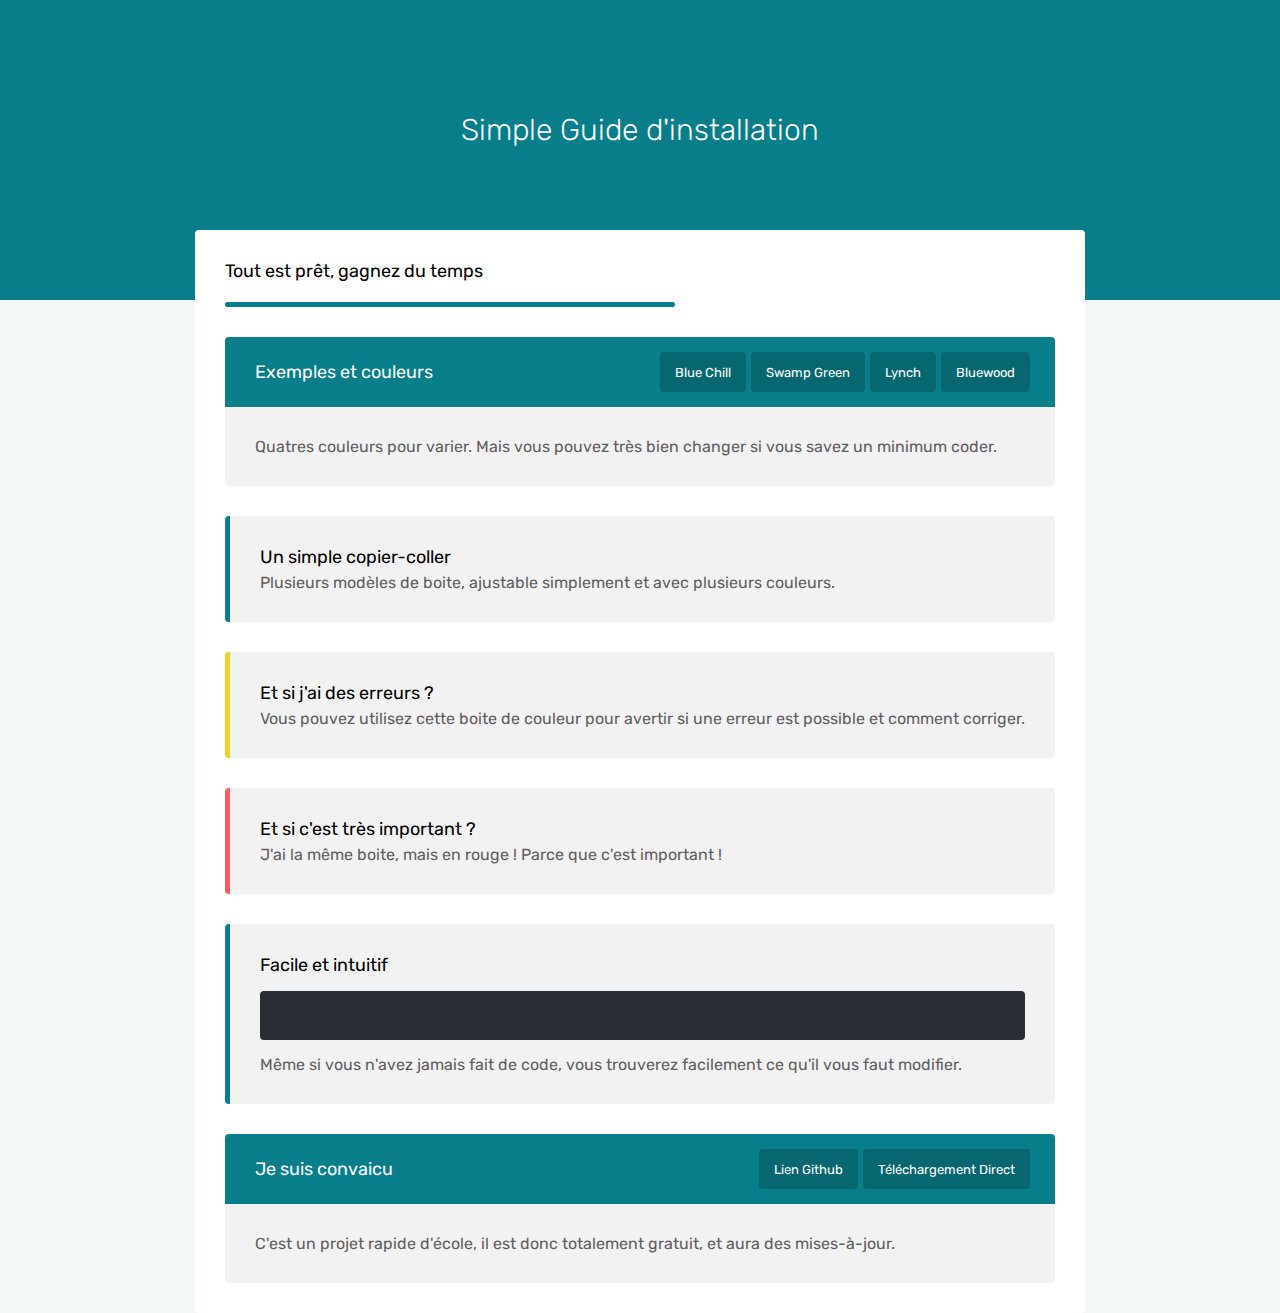
==== index.html @ 52811493 "Release v1.0" ====
<!-- Code By Nelga - Nelga.fr -->

<!DOCTYPE html>
<html lang="fr" dir="ltr">
  <!-- Head - Touch Only <title> -->
  <head>
    <meta charset="utf-8">
    <title>Simple Installation Guide Template</title>
    <link rel="stylesheet" href="css/master.css">
    <link href="https://fonts.googleapis.com/css2?family=Rubik&display=swap" rel="stylesheet">
    <link rel="stylesheet" href="css/config.css">
  </head>
  <body>
    <!-- Header -->
    <main class="main">
      <div class="header">
        <h3>Simple Guide d'installation</h3>
      </div>
      <div class="body">
        <div class="content">
          <h4>Tout est prêt, gagnez du temps</h4>
          <div class="line"></div>
    <!-- Header -->

          <!-- Simple link exemple -->
          <div class="simple-link">
            <div class="link-head">
              <h5 class="link-title">Exemples et couleurs</h5>
              <div class="btn-sizing">
                <a href="Blue-Chill/index.html" target="_blank" class="link-btn">Blue Chill</a>
                <a href="Swamp-Green/index.html" target="_blank" class="link-btn">Swamp Green</a>
                <a href="Lynch/index.html" target="_blank" class="link-btn">Lynch</a>
                <a href="Bluewood/index.html" target="_blank" class="link-btn">Bluewood</a>
              </div>
            </div>
            <div class="simple-content-link">
              <p>Quatres couleurs pour varier. Mais vous pouvez très bien changer si vous savez un minimum coder.
              </p>
            </div>
          </div>
          <!-- Simple link exemple -->

          <!-- Simple exemple -->
          <div class="simple">
            <div class="simple-content">
              <h5>Un simple copier-coller</h5>
              <p>Plusieurs modèles de boite, ajustable simplement et avec plusieurs couleurs.
              </p>
            </div>
          </div>
          <!-- Simple exemple -->

          <!-- Simple warning exemple -->
          <div class="simple-warning">
            <div class="simple-content">
              <h5>Et si j'ai des erreurs ?</h5>
              <p>Vous pouvez utilisez cette boite de couleur pour avertir si une erreur est possible et comment corriger.
              </p>
            </div>
          </div>
          <!-- Simple warning exemple -->

          <!-- Simple bad exemple -->
          <div class="simple-bad">
            <div class="simple-content">
              <h5>Et si c'est très important ? </h5>
              <p>J'ai la même boite, mais en rouge ! Parce que c'est important !
              </p>
            </div>
          </div>
          <!-- Simple bad exemple -->

          <!-- Simple code exemple -->
          <div class="simple-code">
            <div class="simple-content">
              <h5>Facile et intuitif</h5>
              <div class="code-pic">
                <img src="images/code.png" alt="">
              </div>
              <p>Même si vous n'avez jamais fait de code, vous trouverez facilement ce qu'il vous faut modifier.
              </p>
            </div>
          </div>
          <!-- Simple code exemple -->

          <!-- Simple link exemple -->
          <div class="simple-link">
            <div class="link-head">
              <h5 class="link-title">Je suis convaicu</h5>
              <div class="btn-sizing">
                <a href="#" class="link-btn">Lien Github</a>
                <a href="#" class="link-btn">Téléchargement Direct</a>
              </div>
            </div>
            <div class="simple-content-link">
              <p>C'est un projet rapide d'école, il est donc totalement gratuit, et aura des mises-à-jour.
              </p>
            </div>
          </div>
          <!-- Simple link exemple -->

        </div>
      </div>
    </main>
  </body>
</html>
---- css/master.css ----
/* Code By Nelga - Nelga.fr */

* {
  margin: 0;
  font-family: 'Rubik', sans-serif;
}

body {
  background-color: #F2F7F7;
}

h5 {
  font-size: 18px;
  font-weight: 400;
}

p {
  margin-top: 5px;
  color: #605E5E;
}

.header {
  /* Box size */
  width: 100%;
  height: 300px;
  background-color: #087E8B;
  /* flex to center */
  display: flex;
  align-items: center;
  flex-direction: row;
  justify-content: center;
  position: absolute;
  top: 0;
}

.body {
  /* flex to center */
  display: flex;
  justify-content: center;
}

.header h3{
  /* title color, vertical center, size */
  color: white;
  margin-bottom: 40px;
  font-size: 30px;
  font-weight: 200;
}

.content {
  /* width, background color and padding */
  max-width: 1100px;
  background-color: #FFF;
  padding: 30px;
  border-radius: 4px;
  /* flex */
  position: absolute;
  top: 230px;
  margin-bottom: 60px;
}

.content h4 {
  font-weight: 400;
  font-size: 18px;
}

.line {
  margin-top: 20px;
  width: 450px;
  height: 5px;
  border-radius: 15px;
  background-color: #087E8B;
}

.simple {
  background-color: #F2F2F2;
  padding: 30px;
  border-radius: 4px;
  margin-top: 30px;
  border-left: solid 5px #087E8B;
  text-align: justify;
}

.simple-warning {
  background-color: #F2F2F2;
  padding: 30px;
  border-radius: 4px;
  margin-top: 30px;
  border-left: solid 5px #E8D421;
  text-align: justify;
}

.simple-bad {
  background-color: #F2F2F2;
  padding: 30px;
  border-radius: 4px;
  margin-top: 30px;
  border-left: solid 5px #FF5A5F;
  text-align: justify;
}

.simple-code {
  background-color: #F2F2F2;
  padding: 30px;
  border-radius: 4px;
  margin-top: 30px;
  border-left: solid 5px #087E8B;
  text-align: justify;
}

.simple-content-link {
  background-color: #F2F2F2;
  padding: 25px 30px 30px 30px;
  border-radius: 4px;
  border-top-right-radius: 0;
  border-top-left-radius: 0;
  text-align: justify;
}

.code-pic {
  margin-top: 15px;
  margin-bottom: 15px;
  padding: 15px;
  padding-left: 20px;
  border-radius: 4px;
}

.code-pic img{
  width: 45%;
  background-size: cover;
}

.link-head {
  border-top-left-radius: 4px;
  border-top-right-radius: 4px;
  background-color: #087E8B;

  display: flex;
  justify-content: space-between;
  padding: 15px 25px 15px 30px;
  align-items: center;
  margin-top: 30px;
}

.link-btn {
  height: 30px;
  padding: 5px 15px;
  margin-left: 5px;
  background-color: #076770;
  display: flex;
  justify-content: center;
  align-items: center;
  text-decoration: none;
  color: #fff;
  border-radius: 4px;
  font-size: 13px;
}

.link-btn:hover {
  background-color: #fff;
  transition: 0.3s;
  color: #087E8B;
}

.link-title{
  color: white;
}

.btn-sizing {
  display: flex;
}
---- css/config.css ----
/* Code By Nelga - Nelga.fr */




/* Code box background */
.code-pic {
  background-color: /* Modify here -> */ #282C35 /* <- Modify here */;
}
/* Code box background */
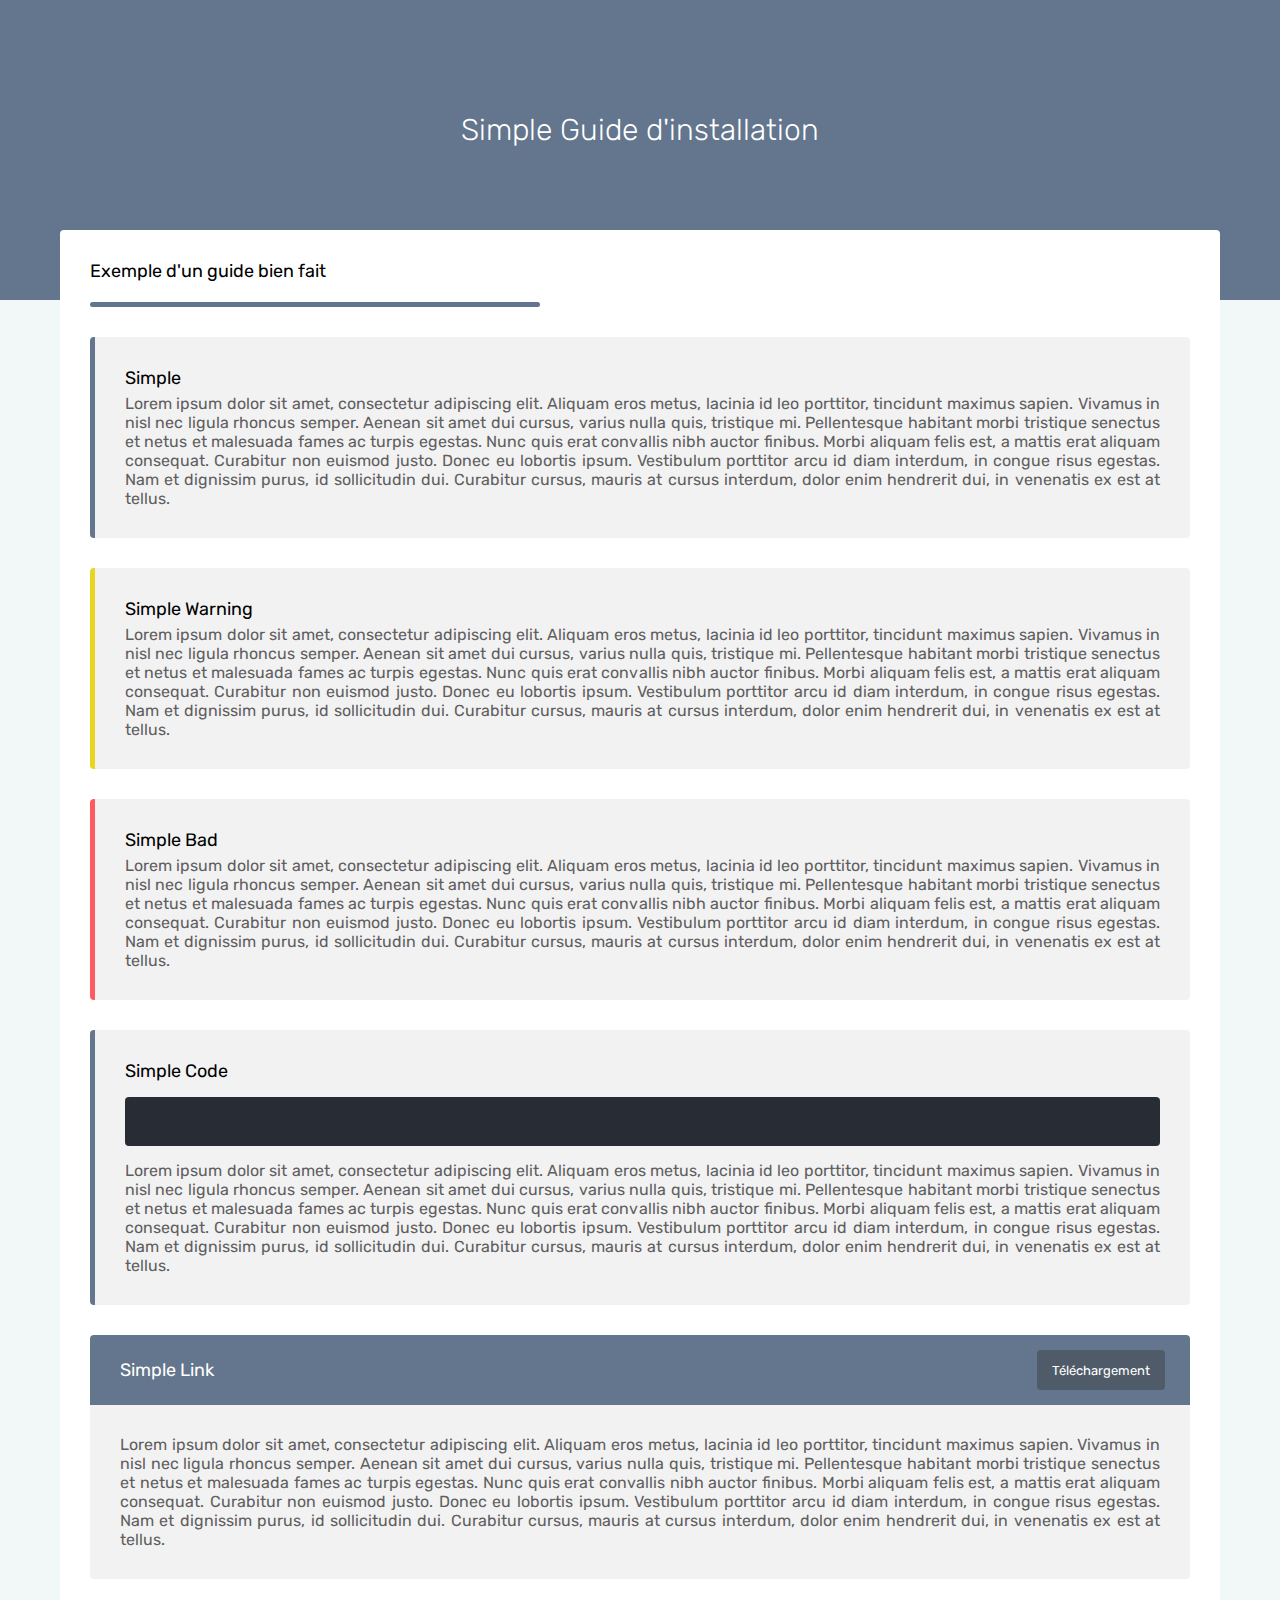
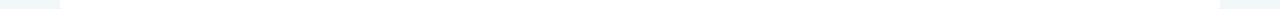
==== commit d52f3c89: "Release v1.2" ====
--- a/index.html
+++ b/index.html
@@ -6,7 +6,7 @@
   <head>
     <meta charset="utf-8">
     <title>Simple Installation Guide Template</title>
-    <link rel="stylesheet" href="css/master.css">
+    <link rel="stylesheet" href="css/lynch.css">
     <link href="https://fonts.googleapis.com/css2?family=Rubik&display=swap" rel="stylesheet">
     <link rel="stylesheet" href="css/config.css">
   </head>
@@ -18,33 +18,16 @@
       </div>
       <div class="body">
         <div class="content">
-          <h4>Tout est prêt, gagnez du temps</h4>
+          <h4>Exemple d'un guide bien fait</h4>
           <div class="line"></div>
     <!-- Header -->
-
-          <!-- Simple link exemple -->
-          <div class="simple-link">
-            <div class="link-head">
-              <h5 class="link-title">Exemples et couleurs</h5>
-              <div class="btn-sizing">
-                <a href="Blue-Chill/index.html" target="_blank" class="link-btn">Blue Chill</a>
-                <a href="Swamp-Green/index.html" target="_blank" class="link-btn">Swamp Green</a>
-                <a href="Lynch/index.html" target="_blank" class="link-btn">Lynch</a>
-                <a href="Bluewood/index.html" target="_blank" class="link-btn">Bluewood</a>
-              </div>
-            </div>
-            <div class="simple-content-link">
-              <p>Quatres couleurs pour varier. Mais vous pouvez très bien changer si vous savez un minimum coder.
-              </p>
-            </div>
-          </div>
-          <!-- Simple link exemple -->
 
           <!-- Simple exemple -->
           <div class="simple">
             <div class="simple-content">
-              <h5>Un simple copier-coller</h5>
-              <p>Plusieurs modèles de boite, ajustable simplement et avec plusieurs couleurs.
+              <h5>Simple</h5>
+              <p>
+                Lorem ipsum dolor sit amet, consectetur adipiscing elit. Aliquam eros metus, lacinia id leo porttitor, tincidunt maximus sapien. Vivamus in nisl nec ligula rhoncus semper. Aenean sit amet dui cursus, varius nulla quis, tristique mi. Pellentesque habitant morbi tristique senectus et netus et malesuada fames ac turpis egestas. Nunc quis erat convallis nibh auctor finibus. Morbi aliquam felis est, a mattis erat aliquam consequat. Curabitur non euismod justo. Donec eu lobortis ipsum. Vestibulum porttitor arcu id diam interdum, in congue risus egestas. Nam et dignissim purus, id sollicitudin dui. Curabitur cursus, mauris at cursus interdum, dolor enim hendrerit dui, in venenatis ex est at tellus.
               </p>
             </div>
           </div>
@@ -53,8 +36,9 @@
           <!-- Simple warning exemple -->
           <div class="simple-warning">
             <div class="simple-content">
-              <h5>Et si j'ai des erreurs ?</h5>
-              <p>Vous pouvez utilisez cette boite de couleur pour avertir si une erreur est possible et comment corriger.
+              <h5>Simple Warning</h5>
+              <p>
+                Lorem ipsum dolor sit amet, consectetur adipiscing elit. Aliquam eros metus, lacinia id leo porttitor, tincidunt maximus sapien. Vivamus in nisl nec ligula rhoncus semper. Aenean sit amet dui cursus, varius nulla quis, tristique mi. Pellentesque habitant morbi tristique senectus et netus et malesuada fames ac turpis egestas. Nunc quis erat convallis nibh auctor finibus. Morbi aliquam felis est, a mattis erat aliquam consequat. Curabitur non euismod justo. Donec eu lobortis ipsum. Vestibulum porttitor arcu id diam interdum, in congue risus egestas. Nam et dignissim purus, id sollicitudin dui. Curabitur cursus, mauris at cursus interdum, dolor enim hendrerit dui, in venenatis ex est at tellus.
               </p>
             </div>
           </div>
@@ -63,8 +47,9 @@
           <!-- Simple bad exemple -->
           <div class="simple-bad">
             <div class="simple-content">
-              <h5>Et si c'est très important ? </h5>
-              <p>J'ai la même boite, mais en rouge ! Parce que c'est important !
+              <h5>Simple Bad</h5>
+              <p>
+                Lorem ipsum dolor sit amet, consectetur adipiscing elit. Aliquam eros metus, lacinia id leo porttitor, tincidunt maximus sapien. Vivamus in nisl nec ligula rhoncus semper. Aenean sit amet dui cursus, varius nulla quis, tristique mi. Pellentesque habitant morbi tristique senectus et netus et malesuada fames ac turpis egestas. Nunc quis erat convallis nibh auctor finibus. Morbi aliquam felis est, a mattis erat aliquam consequat. Curabitur non euismod justo. Donec eu lobortis ipsum. Vestibulum porttitor arcu id diam interdum, in congue risus egestas. Nam et dignissim purus, id sollicitudin dui. Curabitur cursus, mauris at cursus interdum, dolor enim hendrerit dui, in venenatis ex est at tellus.
               </p>
             </div>
           </div>
@@ -73,11 +58,12 @@
           <!-- Simple code exemple -->
           <div class="simple-code">
             <div class="simple-content">
-              <h5>Facile et intuitif</h5>
+              <h5>Simple Code</h5>
               <div class="code-pic">
                 <img src="images/code.png" alt="">
               </div>
-              <p>Même si vous n'avez jamais fait de code, vous trouverez facilement ce qu'il vous faut modifier.
+              <p>
+                Lorem ipsum dolor sit amet, consectetur adipiscing elit. Aliquam eros metus, lacinia id leo porttitor, tincidunt maximus sapien. Vivamus in nisl nec ligula rhoncus semper. Aenean sit amet dui cursus, varius nulla quis, tristique mi. Pellentesque habitant morbi tristique senectus et netus et malesuada fames ac turpis egestas. Nunc quis erat convallis nibh auctor finibus. Morbi aliquam felis est, a mattis erat aliquam consequat. Curabitur non euismod justo. Donec eu lobortis ipsum. Vestibulum porttitor arcu id diam interdum, in congue risus egestas. Nam et dignissim purus, id sollicitudin dui. Curabitur cursus, mauris at cursus interdum, dolor enim hendrerit dui, in venenatis ex est at tellus.
               </p>
             </div>
           </div>
@@ -86,14 +72,14 @@
           <!-- Simple link exemple -->
           <div class="simple-link">
             <div class="link-head">
-              <h5 class="link-title">Je suis convaicu</h5>
+              <h5 class="link-title">Simple Link</h5>
               <div class="btn-sizing">
-                <a href="#" class="link-btn">Lien Github</a>
-                <a href="#" class="link-btn">Téléchargement Direct</a>
+                <a href="#" class="link-btn">Téléchargement</a>
               </div>
             </div>
             <div class="simple-content-link">
-              <p>C'est un projet rapide d'école, il est donc totalement gratuit, et aura des mises-à-jour.
+              <p>
+                Lorem ipsum dolor sit amet, consectetur adipiscing elit. Aliquam eros metus, lacinia id leo porttitor, tincidunt maximus sapien. Vivamus in nisl nec ligula rhoncus semper. Aenean sit amet dui cursus, varius nulla quis, tristique mi. Pellentesque habitant morbi tristique senectus et netus et malesuada fames ac turpis egestas. Nunc quis erat convallis nibh auctor finibus. Morbi aliquam felis est, a mattis erat aliquam consequat. Curabitur non euismod justo. Donec eu lobortis ipsum. Vestibulum porttitor arcu id diam interdum, in congue risus egestas. Nam et dignissim purus, id sollicitudin dui. Curabitur cursus, mauris at cursus interdum, dolor enim hendrerit dui, in venenatis ex est at tellus.
               </p>
             </div>
           </div>
--- a/css/lynch.css
+++ b/css/lynch.css
@@ -0,0 +1,171 @@
+/* Code By Nelga - Nelga.fr */
+
+* {
+  margin: 0;
+  font-family: 'Rubik', sans-serif;
+}
+
+body {
+  background-color: #F2F7F7;
+}
+
+h5 {
+  font-size: 18px;
+  font-weight: 400;
+}
+
+p {
+  margin-top: 5px;
+  color: #605E5E;
+}
+
+.header {
+  /* Box size */
+  width: 100%;
+  height: 300px;
+  background-color: #63768D;
+  /* flex to center */
+  display: flex;
+  align-items: center;
+  flex-direction: row;
+  justify-content: center;
+  position: absolute;
+  top: 0;
+}
+
+.body {
+  /* flex to center */
+  display: flex;
+  justify-content: center;
+}
+
+.header h3{
+  /* title color, vertical center, size */
+  color: white;
+  margin-bottom: 40px;
+  font-size: 30px;
+  font-weight: 200;
+}
+
+.content {
+  /* width, background color and padding */
+  max-width: 1100px;
+  background-color: #FFF;
+  padding: 30px;
+  border-radius: 4px;
+  /* flex */
+  position: absolute;
+  top: 230px;
+  margin-bottom: 60px;
+}
+
+.content h4 {
+  font-weight: 400;
+  font-size: 18px;
+}
+
+.line {
+  margin-top: 20px;
+  width: 450px;
+  height: 5px;
+  border-radius: 15px;
+  background-color: #63768D;
+}
+
+.simple {
+  background-color: #F2F2F2;
+  padding: 30px;
+  border-radius: 4px;
+  margin-top: 30px;
+  border-left: solid 5px #63768D;
+  text-align: justify;
+}
+
+.simple-warning {
+  background-color: #F2F2F2;
+  padding: 30px;
+  border-radius: 4px;
+  margin-top: 30px;
+  border-left: solid 5px #E8D421;
+  text-align: justify;
+}
+
+.simple-bad {
+  background-color: #F2F2F2;
+  padding: 30px;
+  border-radius: 4px;
+  margin-top: 30px;
+  border-left: solid 5px #FF5A5F;
+  text-align: justify;
+}
+
+.simple-code {
+  background-color: #F2F2F2;
+  padding: 30px;
+  border-radius: 4px;
+  margin-top: 30px;
+  border-left: solid 5px #63768D;
+  text-align: justify;
+}
+
+.simple-content-link {
+  background-color: #F2F2F2;
+  padding: 25px 30px 30px 30px;
+  border-radius: 4px;
+  border-top-right-radius: 0;
+  border-top-left-radius: 0;
+  text-align: justify;
+}
+
+.code-pic {
+  margin-top: 15px;
+  margin-bottom: 15px;
+  padding: 15px;
+  padding-left: 20px;
+  border-radius: 4px;
+}
+
+.code-pic img{
+  width: 45%;
+  background-size: cover;
+}
+
+.link-head {
+  border-top-left-radius: 4px;
+  border-top-right-radius: 4px;
+  background-color: #63768D;
+
+  display: flex;
+  justify-content: space-between;
+  padding: 15px 25px 15px 30px;
+  align-items: center;
+  margin-top: 30px;
+}
+
+.link-btn {
+  height: 30px;
+  padding: 5px 15px;
+  margin-left: 5px;
+  background-color: #4F5B69;
+  display: flex;
+  justify-content: center;
+  align-items: center;
+  text-decoration: none;
+  color: #fff;
+  border-radius: 4px;
+  font-size: 13px;
+}
+
+.link-btn:hover {
+  background-color: #fff;
+  transition: 0.3s;
+  color: #63768D;
+}
+
+.link-title{
+  color: white;
+}
+
+.btn-sizing {
+  display: flex;
+}
